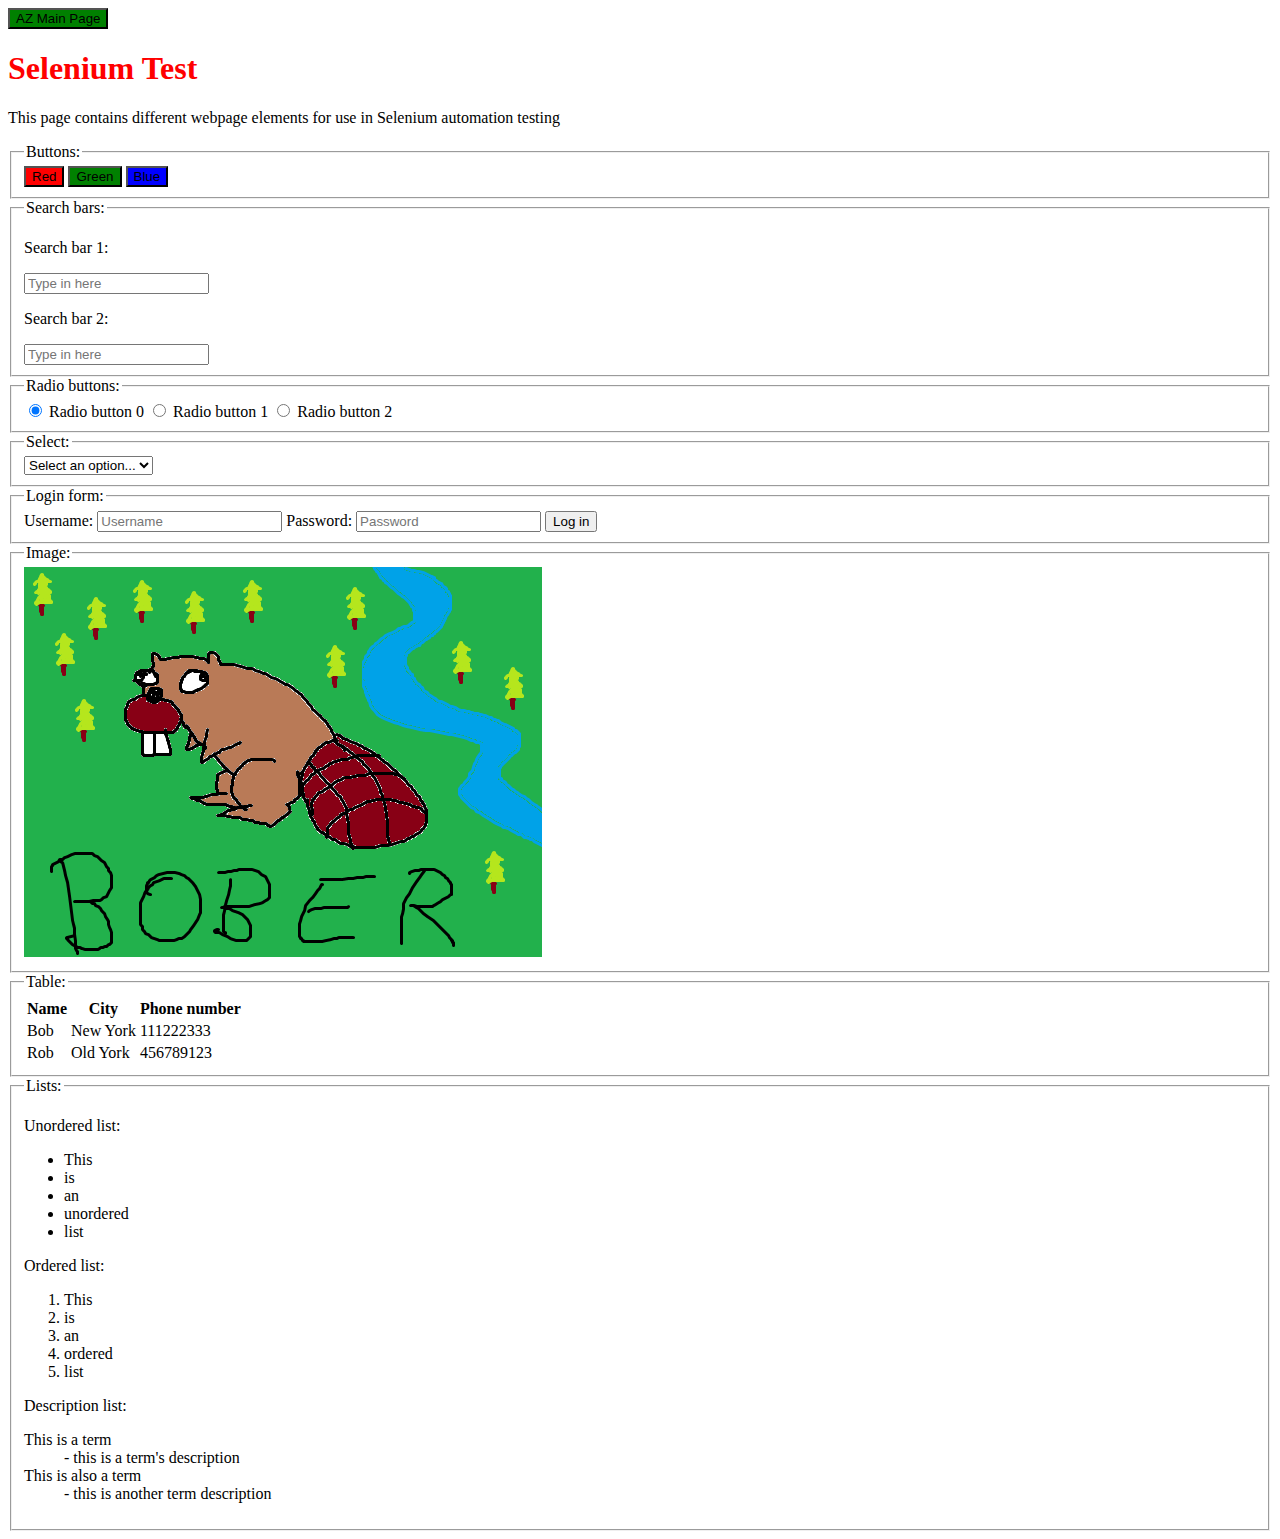
==== seleniumtest.html @ 1ed04f98 "Add different lists to the Selenium Test page" ====
<!DOCTYPE html>
<html>

  <head>
    <link rel="icon" href="images/favicons/stp_icon.ico">
    <link rel="stylesheet" type="text/css" href="./main.css">
    <script src="seleniumtest.js" defer></script>
    <title>Selenium Test Page</title>
  </head>
  
<body>

<a href="index.html">
  <button class="button-green">AZ Main Page</button>
</a>

<h1>Selenium Test</h1>
  <p>This page contains different webpage elements for use in Selenium automation testing</p>

  <!--Buttons-->
  <fieldset>
    <legend>Buttons:</legend>
      <button id="st-b0" class="button-red">Red</button>
      <button id="st-b1" class="button-green">Green</button>
      <button id="st-b2" class="button-blue">Blue</button>
  </fieldset>

  <!--Search bars-->
  <fieldset>
    <legend>Search bars:</legend>
    <p>Search bar 1:</p>
    <input id="st-sb0" type="text" placeholder="Type in here">
    <p>Search bar 2:</p>
    <input id="st-sb1" type="text" placeholder="Type in here">
  </fieldset>

  <!--Radio buttons-->
  <fieldset>
    <legend>Radio buttons:</legend>
      <input type="radio" id="st-rb0" name="st-rbset0" checked />
      <label for="st-rb0">Radio button 0</label>
      <input type="radio" id="st-rb1" name="st-rbset0"/>
      <label for="st-rb1">Radio button 1</label>
      <input type="radio" id="st-rb2" name="st-rbset0"/>
      <label for="st-rb2">Radio button 2</label>
  </fieldset>

  <!--Select list-->
  <fieldset>
    <legend>Select:</legend>
      <select id="st-sl0" name="st-sl-full0">
        <option value="">Select an option...</option>
        <option value="option1">Option 1</option>
        <option value="option2">Option 2</option>
        <option value="option3">Option 3</option>
        <option value="option4">Option 4</option>
      </select>
  </fieldset>

  <!--Login form-->
  <fieldset>
    <legend>Login form:</legend>
      <form>
        <label>Username:</label>
        <input id="st-lf0-un0" type="text" name="username0" placeholder="Username" required>

        <label>Password:</label>
        <input id="st-lf0-pw0" type="password" name="password0" placeholder="Password" required>

        <button id="st-lf0-s0" type="submit">Log in</button>
      </form>
  </fieldset>
  
  <!--Do something with the login?-->

  <!--Image-->
  <fieldset>
    <legend>Image:</legend>
      <img src="images/selenium_test_page/Bober.png" alt="Bober">
  </fieldset>

  <!--Table-->
  <fieldset>
    <legend>Table:</legend>
      <table id="st-tbl0">
        <tr>
          <th>Name</th>
          <th>City</th>
          <th>Phone number</th>
        </tr>
        <tr>
          <td>Bob</td>
          <td>New York</td>
          <td>111222333</td>
        </tr>
        <tr>
          <td>Rob</td>
          <td>Old York</td>
          <td>456789123</td>
        </tr>
      </table>
  </fieldset>
  
  <!--Lists-->
  <fieldset>
    <legend>Lists:</legend>
      <p>Unordered list:</p>
      <ul>
        <li>This</li>
        <li>is</li>
        <li>an</li>
        <li>unordered</li>
        <li>list</li>
      </ul>

    <p>Ordered list:</p>
      <ol>
        <li>This</li>
        <li>is</li>
        <li>an</li>
        <li>ordered</li>
        <li>list</li>
      </ol>

    <p>Description list:</p>
      <dl>
        <dt>This is a term</dt>
        <dd>- this is a term's description</dd>
        <dt>This is also a term</dt>
        <dd>- this is another term description</dd>
      </dl>
  </fieldset>

</body>
</html>
---- main.css ----
h1 
{
  color: red; 
}

.button-red
{
  background-color: red;
}

.button-green 
{
  background-color: green;
}

.button-blue 
{
  background-color: blue;
}
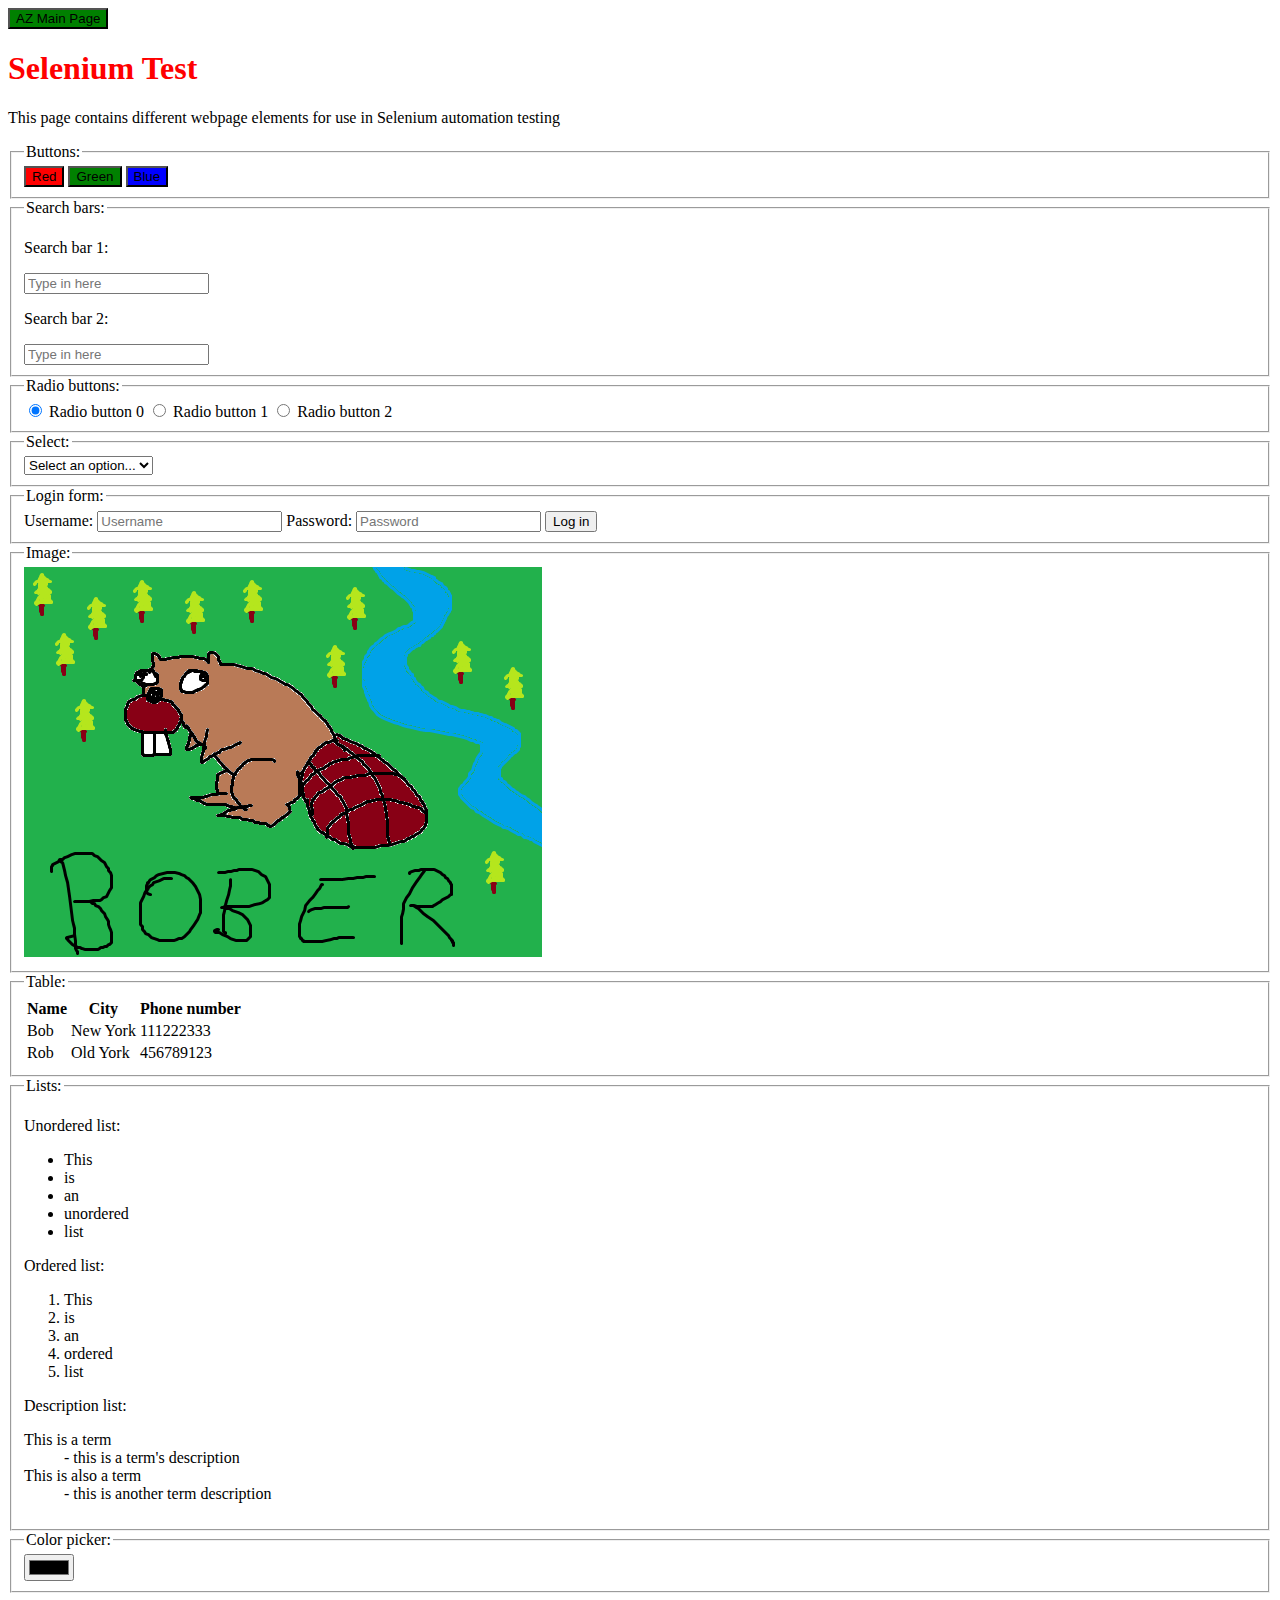
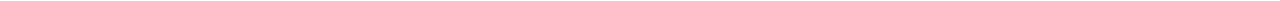
==== commit 853158ae: "Add a color picker to Selenium Test page" ====
--- a/seleniumtest.html
+++ b/seleniumtest.html
@@ -131,5 +131,11 @@
       </dl>
   </fieldset>
 
+  <!--Color picker-->
+  <fieldset>
+    <legend>Color picker:</legend>
+      <input id="st-colp0" type="color" value="#000000">
+  </fieldset>
+
 </body>
 </html>
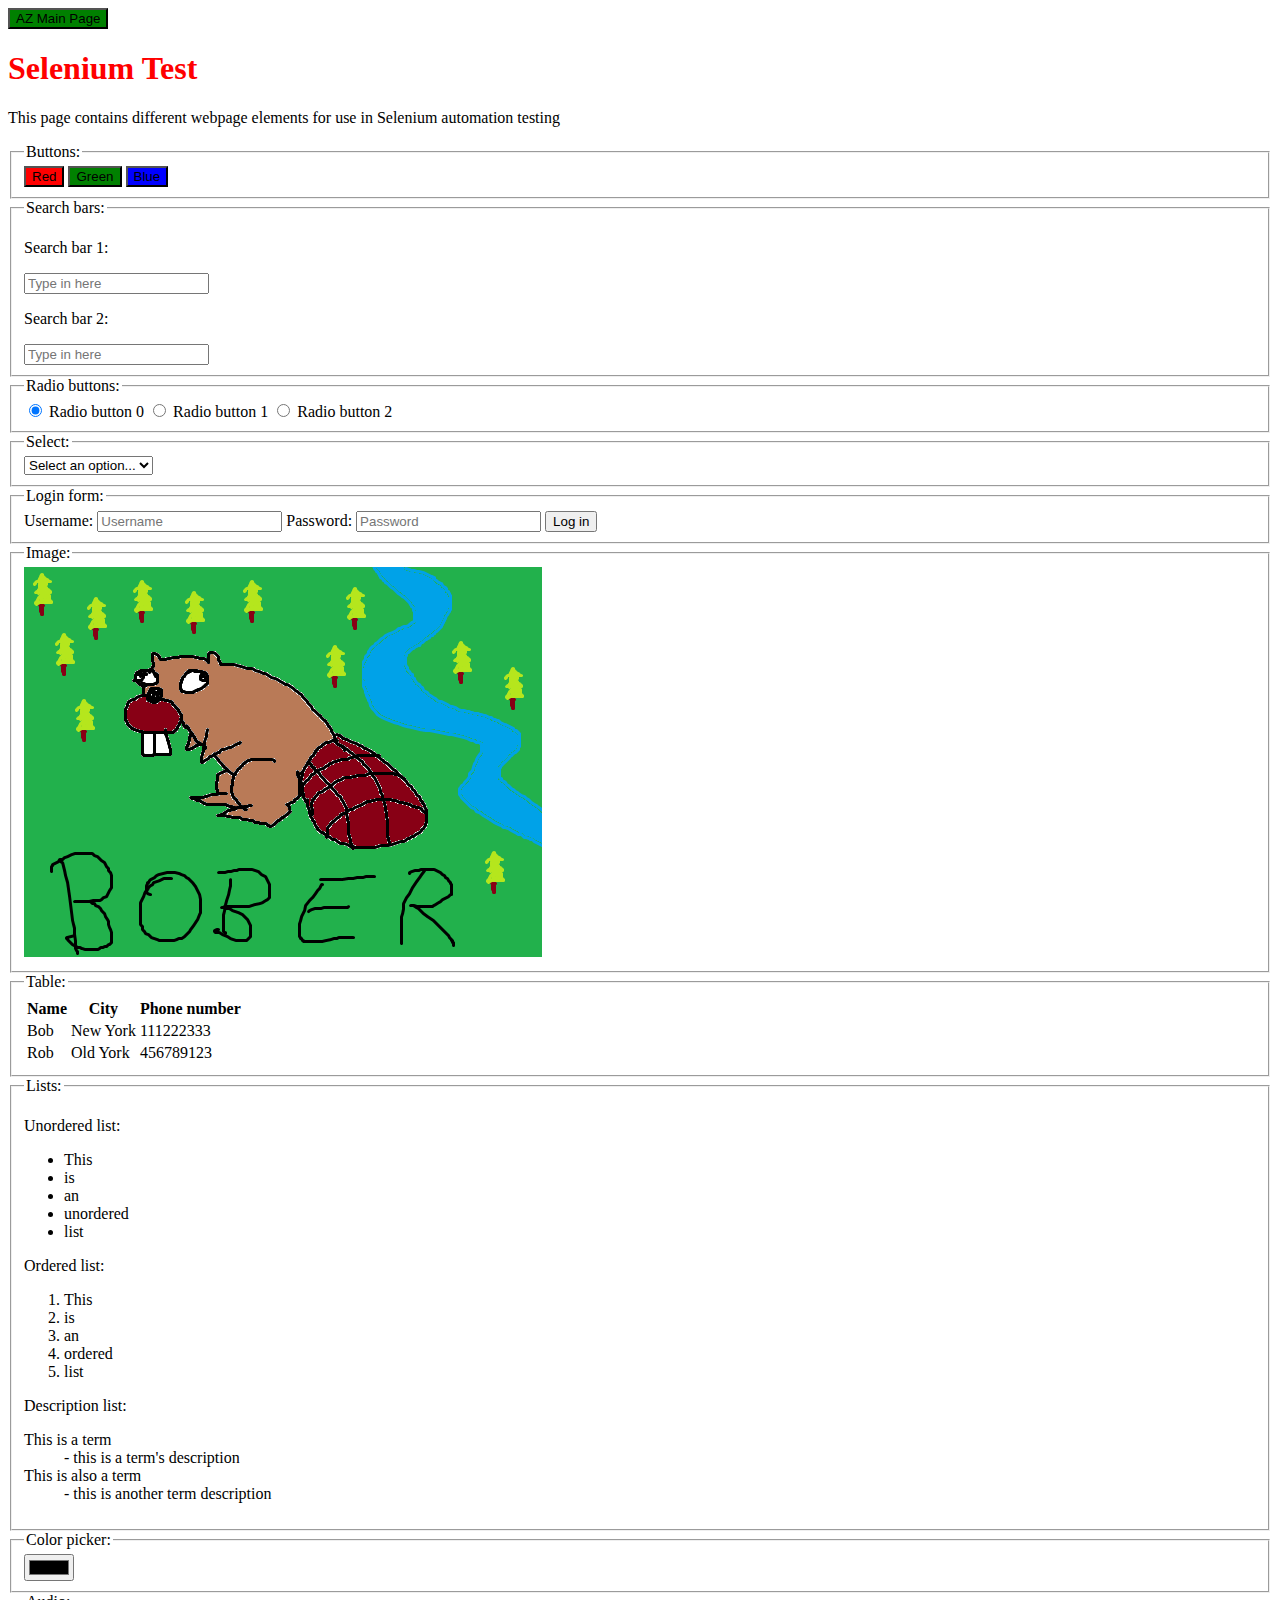
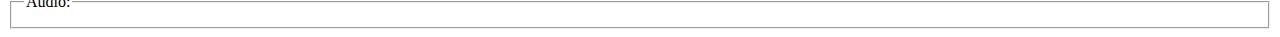
==== commit e05d612a: "Add an audio section on the Selenium Test page" ====
--- a/seleniumtest.html
+++ b/seleniumtest.html
@@ -137,5 +137,18 @@
       <input id="st-colp0" type="color" value="#000000">
   </fieldset>
 
+  <!--Audio-->
+  <fieldset>
+    <legend>Audio:</legend>
+      <audio control>
+        <p>MP3:</p>
+        <source src="test.mp3" type="audio/mpeg">
+        <p>OGG:</p>
+        <source src="test.ogg" type="audio/ogg">
+        <p>WAV:</p>
+        <source src="test.wav" type="audio/wav">
+      </audio>
+  </fieldset>
+
 </body>
 </html>
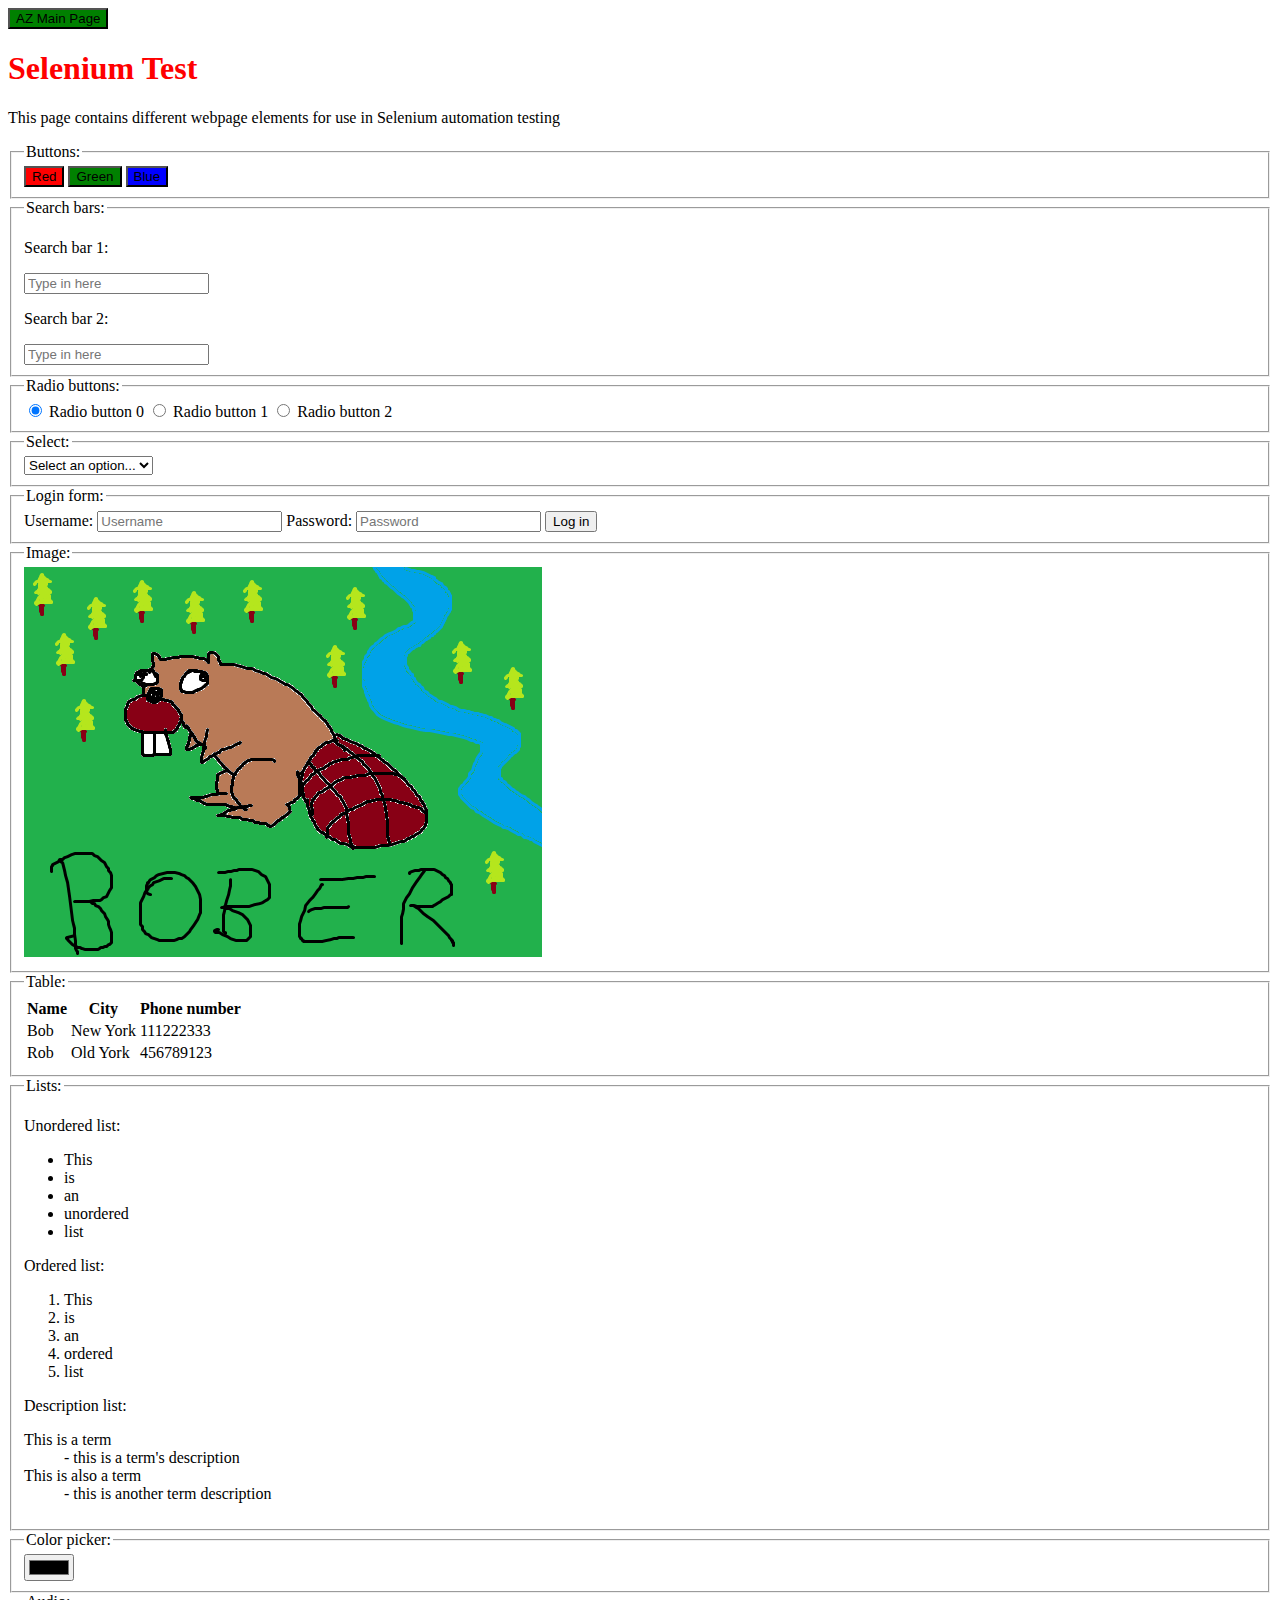
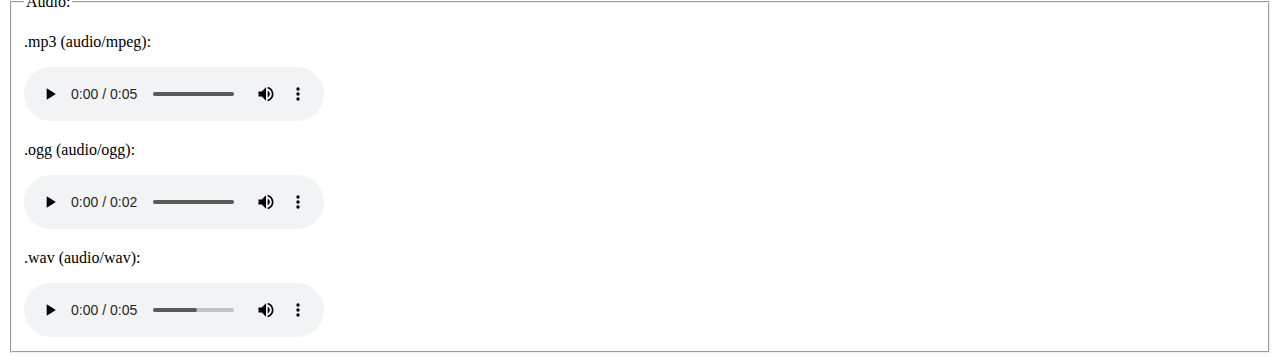
==== commit 5f59750b: "Add sound files and a directory for assets" ====
--- a/seleniumtest.html
+++ b/seleniumtest.html
@@ -2,7 +2,7 @@
 <html>
 
   <head>
-    <link rel="icon" href="images/favicons/stp_icon.ico">
+    <link rel="icon" href="assets/images/favicons/stp_icon.ico">
     <link rel="stylesheet" type="text/css" href="./main.css">
     <script src="seleniumtest.js" defer></script>
     <title>Selenium Test Page</title>
@@ -76,7 +76,7 @@
   <!--Image-->
   <fieldset>
     <legend>Image:</legend>
-      <img src="images/selenium_test_page/Bober.png" alt="Bober">
+      <img src="assets/images/selenium_test_page/Bober.png" alt="Bober">
   </fieldset>
 
   <!--Table-->
@@ -140,14 +140,12 @@
   <!--Audio-->
   <fieldset>
     <legend>Audio:</legend>
-      <audio control>
-        <p>MP3:</p>
-        <source src="test.mp3" type="audio/mpeg">
-        <p>OGG:</p>
-        <source src="test.ogg" type="audio/ogg">
-        <p>WAV:</p>
-        <source src="test.wav" type="audio/wav">
-      </audio>
+      <p>.mp3 (audio/mpeg):</p>
+      <audio controls src="assets/audio/test.mp3" type="audio/mpeg"></audio>
+      <p>.ogg (audio/ogg):</p>
+      <audio controls src="assets/audio/test.ogg" type="audio/ogg"></audio>
+      <p>.wav (audio/wav):</p>
+      <audio controls src="assets/audio/test.wav" type="audio/wav"></audio>
   </fieldset>
 
 </body>
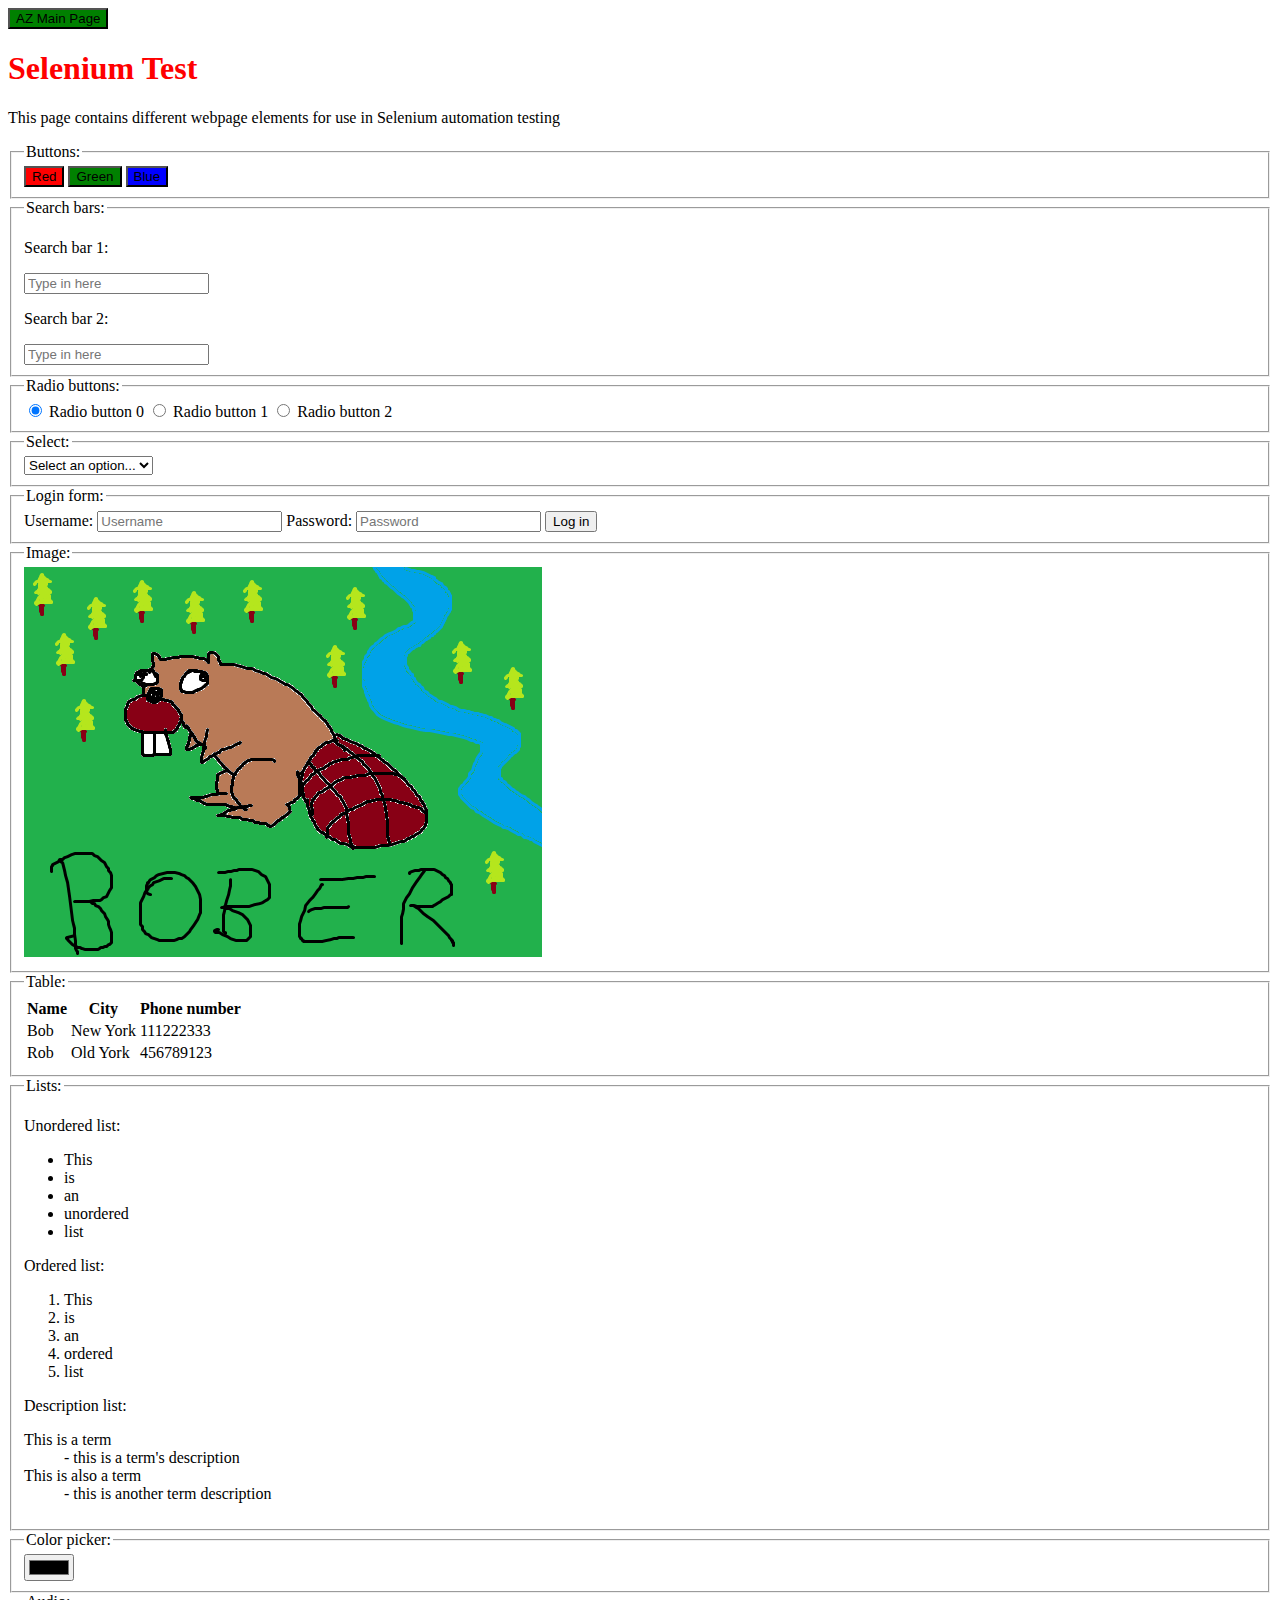
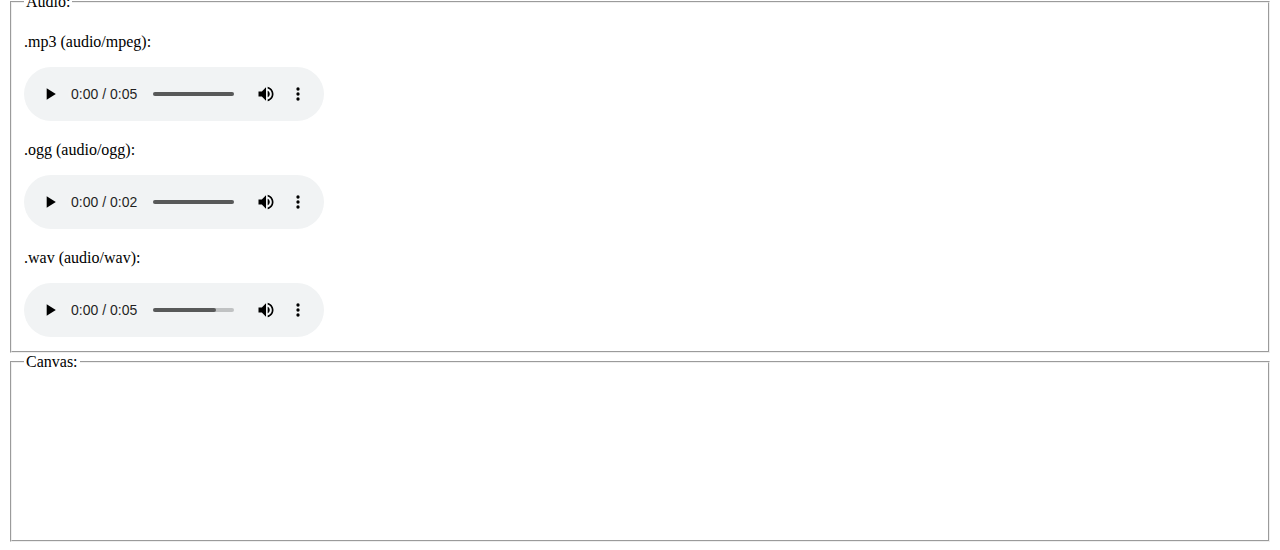
==== commit e95f6d7f: "Add a canvas element to the Selenium Test page" ====
--- a/seleniumtest.html
+++ b/seleniumtest.html
@@ -76,7 +76,7 @@
   <!--Image-->
   <fieldset>
     <legend>Image:</legend>
-      <img src="assets/images/selenium_test_page/Bober.png" alt="Bober">
+      <img id="st-img0" src="assets/images/selenium_test_page/Bober.png" alt="Bober">
   </fieldset>
 
   <!--Table-->
@@ -141,11 +141,17 @@
   <fieldset>
     <legend>Audio:</legend>
       <p>.mp3 (audio/mpeg):</p>
-      <audio controls src="assets/audio/test.mp3" type="audio/mpeg"></audio>
+      <audio id="st-af0" controls src="assets/audio/test.mp3" type="audio/mpeg"></audio>
       <p>.ogg (audio/ogg):</p>
-      <audio controls src="assets/audio/test.ogg" type="audio/ogg"></audio>
+      <audio id="st-af1" controls src="assets/audio/test.ogg" type="audio/ogg"></audio>
       <p>.wav (audio/wav):</p>
-      <audio controls src="assets/audio/test.wav" type="audio/wav"></audio>
+      <audio id="st-af2" controls src="assets/audio/test.wav" type="audio/wav"></audio>
+  </fieldset>
+
+<!--Canvas-->
+  <fieldset>
+    <legend>Canvas:</legend>
+      <canvas id="st-canvas0">No support for canvas</canvas>
   </fieldset>
 
 </body>
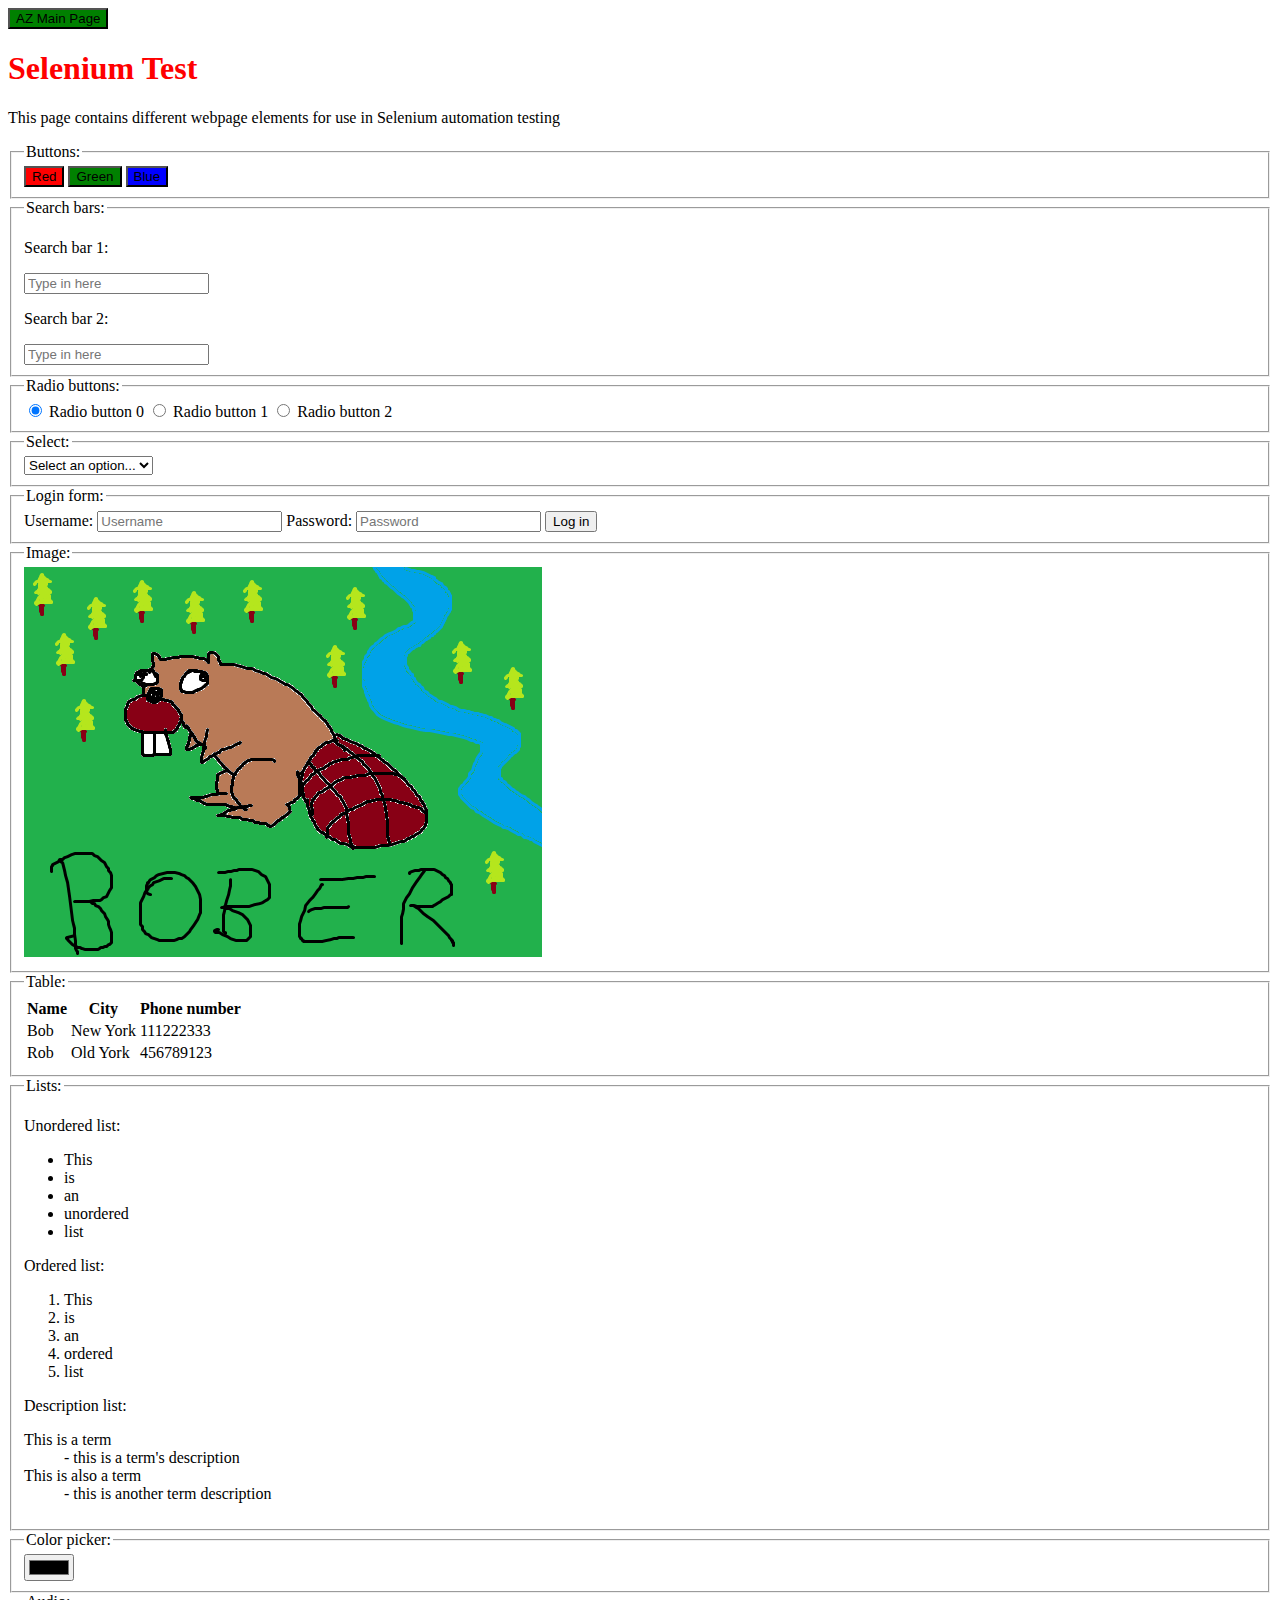
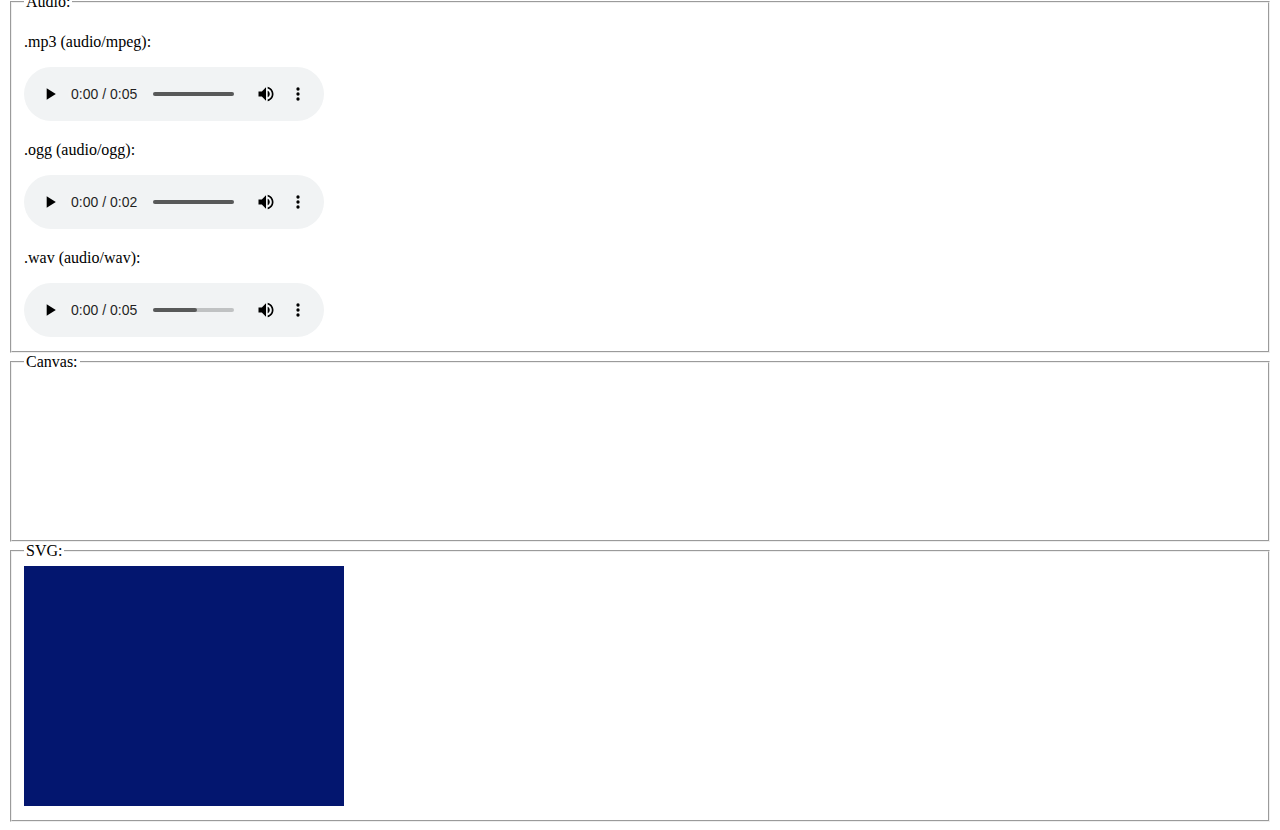
==== commit f153b6f3: "Add SVG to Selenium Test page" ====
--- a/seleniumtest.html
+++ b/seleniumtest.html
@@ -154,5 +154,13 @@
       <canvas id="st-canvas0">No support for canvas</canvas>
   </fieldset>
 
+  <!--SVG-->
+  <fieldset>
+    <legend>SVG:</legend>
+      <svg width="320" height="240">
+        <rect width="320" height="240" style="fill:rgb(3,22,111);" />
+      </svg>
+  </fieldset>
+
 </body>
 </html>
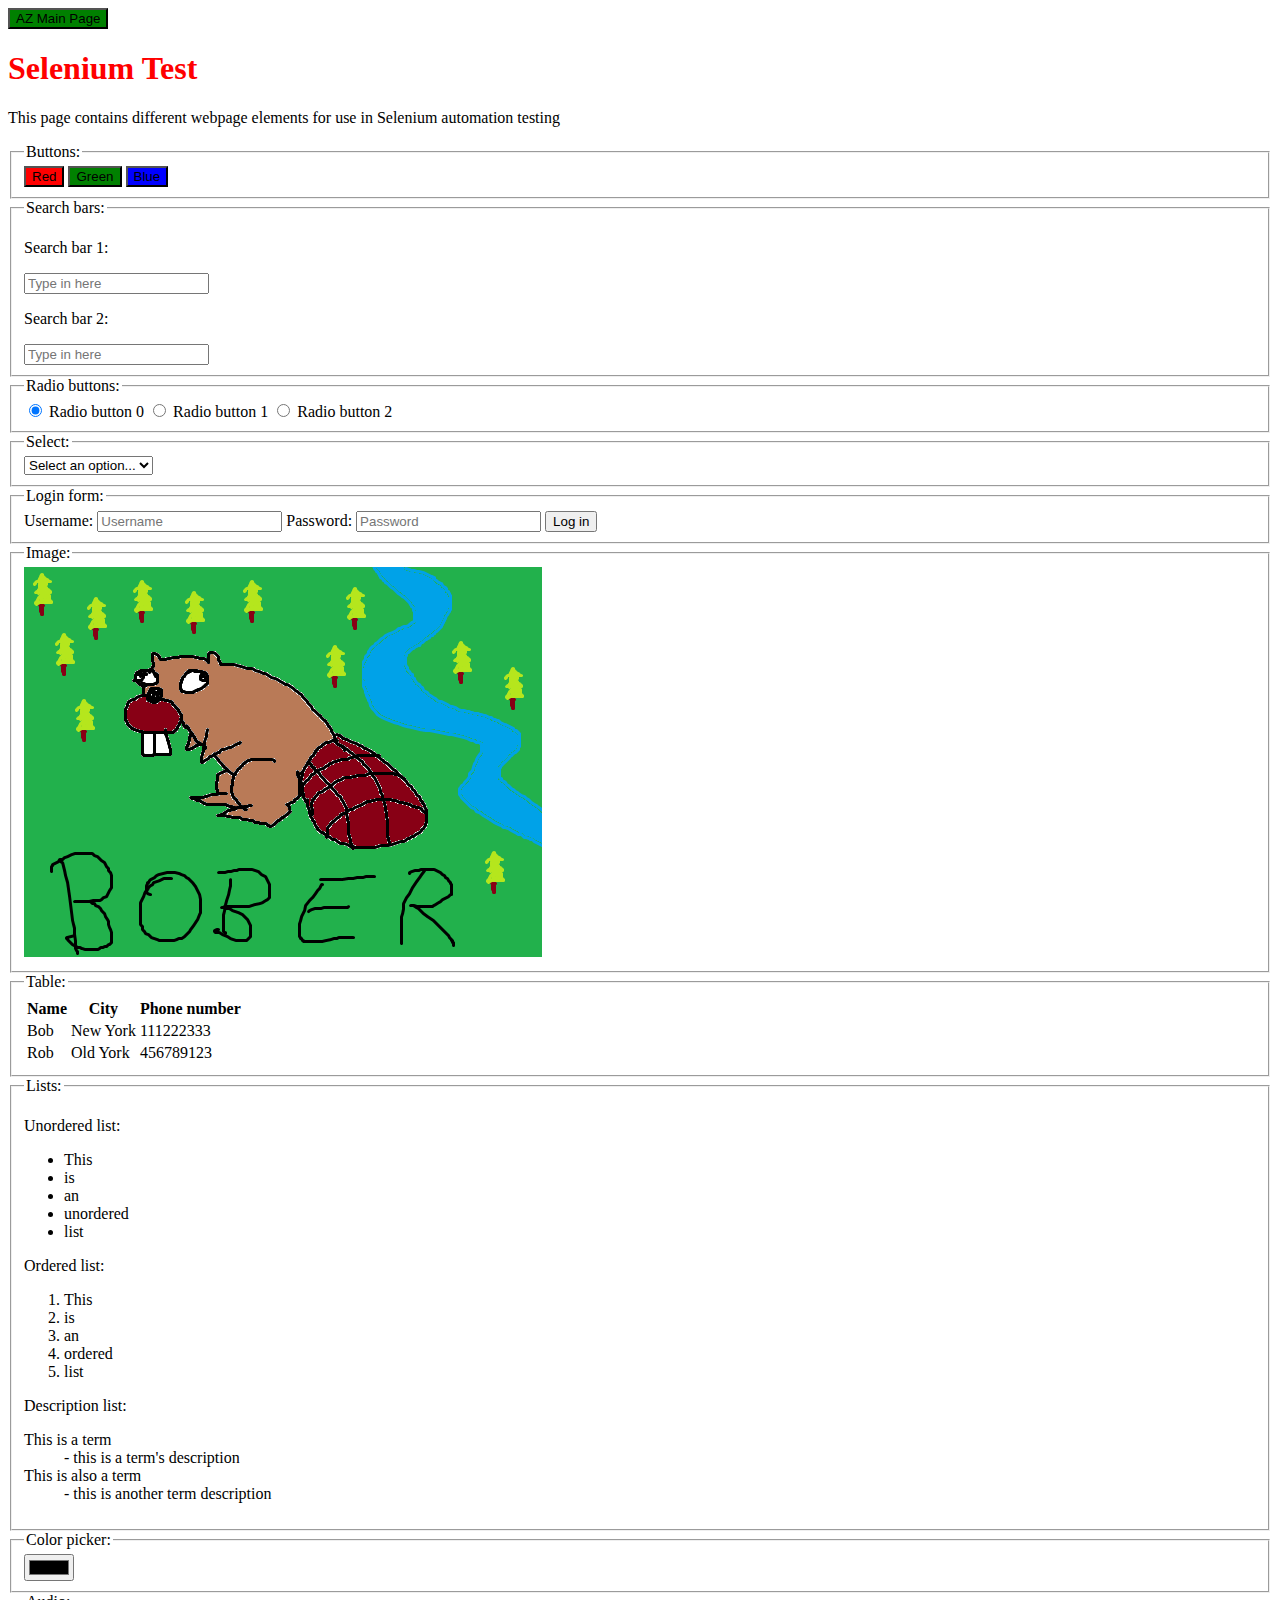
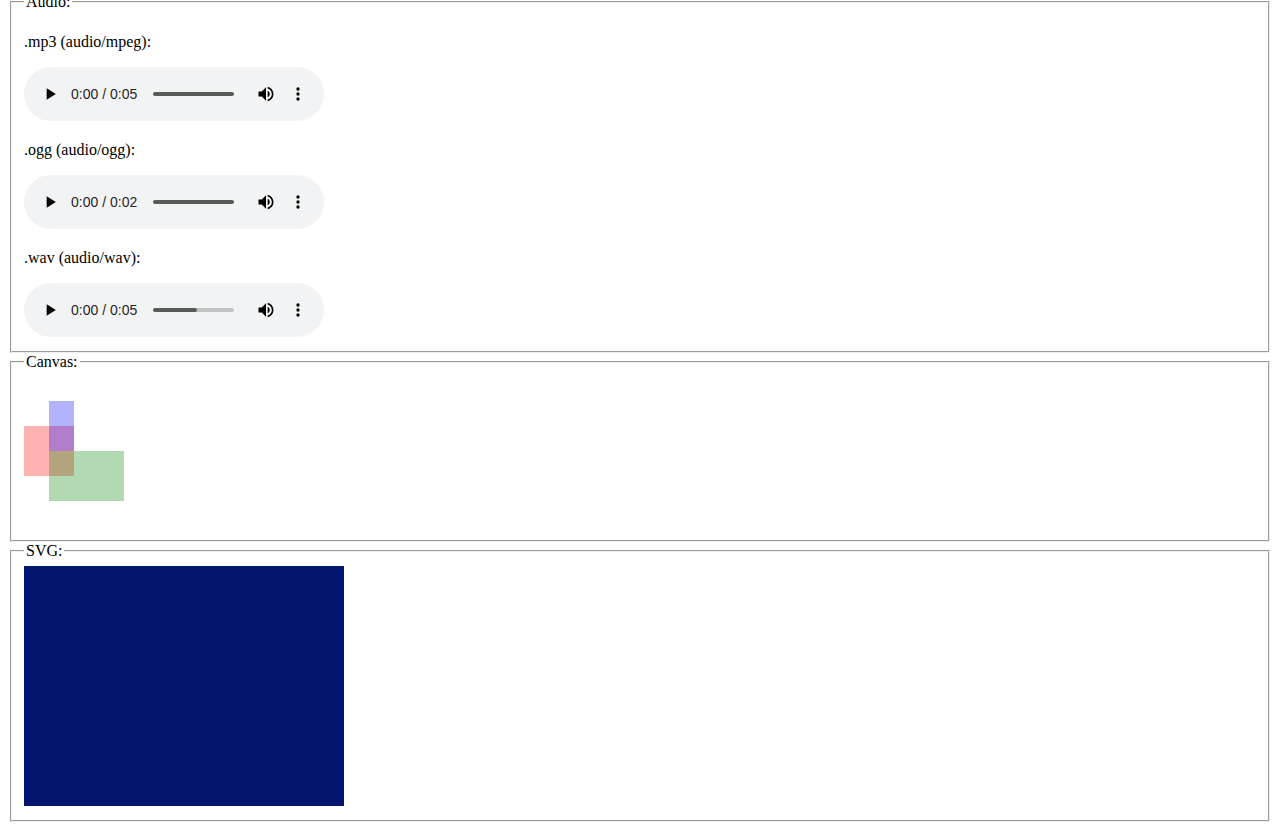
==== commit 6141c788: "Fix Canvas on Selenium Test page" ====
--- a/seleniumtest.html
+++ b/seleniumtest.html
@@ -149,6 +149,7 @@
   </fieldset>
 
 <!--Canvas-->
+<!--NOT SUPPORTED ON OPERA GX-->
   <fieldset>
     <legend>Canvas:</legend>
       <canvas id="st-canvas0">No support for canvas</canvas>
